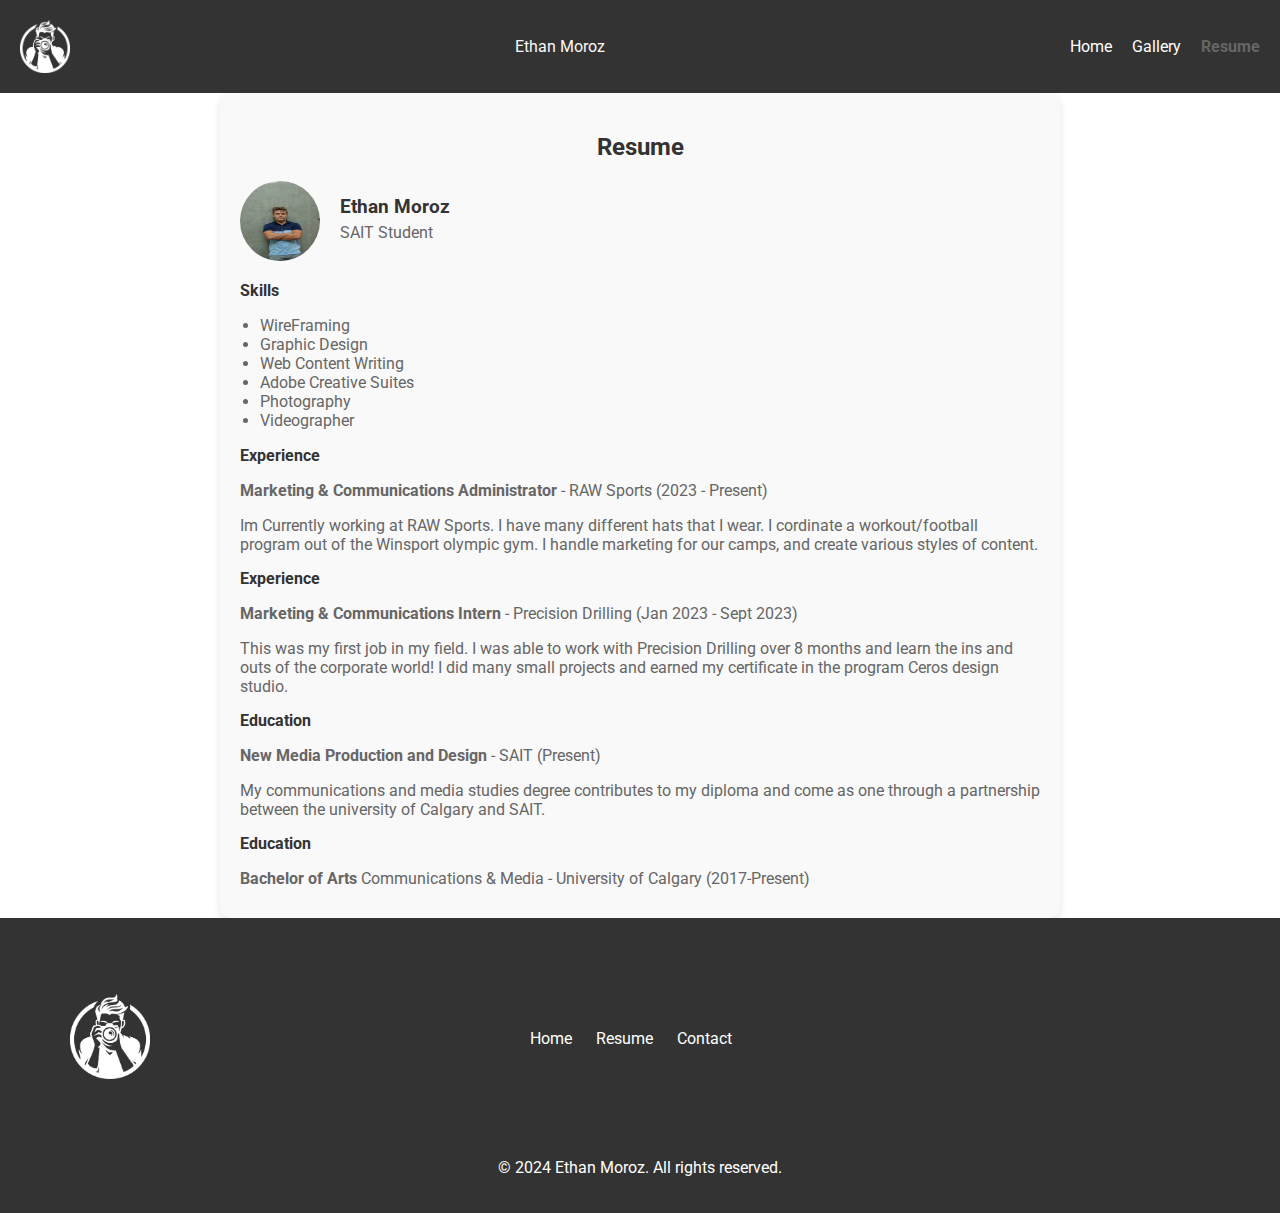
==== resume.html @ 7964a2b5 "commit" ====
<!DOCTYPE html>
<html lang="en">

<head>
    <meta charset="UTF-8">
    <meta name="viewport" content="width=device-width, initial-scale=1.0">
    <title>Photography Portfolio - Resume</title>
    <link href="https://fonts.googleapis.com/css2?family=Roboto:wght@400;700&display=swap" rel="stylesheet">
    <link rel="stylesheet" href="Stylesheet.css">
    <script src="Java.js"></script>
</head>

<body>
    <header>
        <div class="header">
            <a href="#" class="logo">
                <img src="Assets/Asset 2.png" alt="Logo">
            </a>
            <a href="#portfolio" class="logo">Ethan Moroz</a>
            <div class="header-right">
                <a href="Index.html">Home</a>
                <a href="Index.html">Gallery</a>
                <a class="active" href="resume.html">Resume</a>
            </div>
        </div>
    </header>

    <main>
        <section class="resume">
            <h2>Resume</h2>
            <div class="resume-content">
                <div class="profile">
                    <img src="Assets/Ethan Moroz Waist Up.jpg" alt="This is a circle profile pciture of me, crossing my arms and looking at the camera against a concrete backdrop.">
                    <div class="profile-info">
                        <h3>Ethan Moroz</h3>
                        <p>SAIT Student</p>
                    </div>
                </div>
                <div class="details">
                    <h4>Skills</h4>
                    <ul>
                        <li>WireFraming </li>
                        <li>Graphic Design</li>
                        <li>Web Content Writing</li>
                        <li>Adobe Creative Suites</li>
                        <li>Photography</li>
                        <li>Videographer</li>
                    </ul>
                    <h4>Experience</h4>
                    <p><strong>Marketing & Communications Administrator</strong> - RAW Sports (2023 - Present)</p>
                    <p>Im Currently working at RAW Sports. I have many different hats that I wear. I cordinate a workout/football program out of the Winsport olympic gym. I handle marketing for our camps, and create various styles of content.</p>
                     <h4>Experience</h4>
                    <p><strong>Marketing & Communications Intern</strong> - Precision Drilling (Jan 2023 - Sept 2023)</p>
                    <p>This was my first job in my field. I was able to work with Precision Drilling over 8 months and learn the ins and outs of the corporate world! I did many small projects and earned my certificate in the program Ceros design studio.</p>
                    <h4>Education</h4>
                    <p><strong>New Media Production and Design</strong> - SAIT (Present)</p>
                    <p>My communications and media studies degree contributes to my diploma and come as one through a partnership between the university of Calgary and SAIT.</p>
                    <h4>Education</h4>
                    <p><strong>Bachelor of Arts</strong> Communications & Media - University of Calgary (2017-Present)</p>
                    
                </div>
            </div>
        </section>
    </main>

    <footer>
        <div class="footer-content">
            <div class="footer-logo">
                <img src="Assets/Asset 2.png" alt="Logo">
            </div>
            <div class="footer-links">
                <ul>
                    <li><a href="Index.html">Home</a></li>
                    <li><a href="resume.html">Resume</a></li>
                    <li><a href="#contactPopup">Contact</a></li> 
                </ul>
            </div>

            <div id="contactPopup" class="popup">
                <h2>Contact Information</h2>
                <p>Phone: 587-438-3250<br>Email: Ethanmoroz@shaw.ca</p>
                <button id="closeBtn">Close</button>
            </div>

            <div class="footer-map">
                <iframe src="https://www.google.com/maps/embed?pb=!1m18!1m12!1m3!1d250910.2102212274!2d-114.20043518318518!3d51.04532447428753!2m3!1f0!2f0!3f0!3m2!1i1024!2i768!4f13.1!3m3!1m2!1s0x537170039f843fd5%3A0x266d3bb2f5edf07a!2sCalgary%2C%20AB%2C%20Canada!5e0!3m2!1sen!2sus!4v1618322193272!5m2!1sen!2sus" width="200" height="200" style="border:0;" allowfullscreen="" loading="lazy"></iframe>
            </div>
        </div>
        <div class="copyright">
            <p>&copy; 2024 Ethan Moroz. All rights reserved.</p>
        </div>
    </footer>

</body>

</html>
---- Stylesheet.css ----
body {
    font-family: 'Roboto', sans-serif;
    margin: 0;
    padding: 0;
}

.header {
    display: flex;
    justify-content: space-between;
    align-items: center;
    padding: 20px;
    background-color: #333;
}

.logo {
    display: flex;
    margin-right: 5px;
    align-items: center;
    text-decoration: none;
    color:#f9f9f9 
}

.logo img {
    width: 50px; 
    height: auto;
}

.header-right {
    display: flex;
}

.header-right a {
    margin-left: 20px; 
    text-decoration: none;
    color:#fff 
}

.header-right a.active {
    font-weight: bold; 
    color: #666;
}

h1 {
    margin-right: auto;
    color: #fff;
}

.nav-links ul {
    list-style-type: none;
    margin: 0;
    padding: 0;
}

.nav-links ul li {
    display: inline;
    margin-right: 20px; 
}

.nav-links ul li a {
    color: #fff;
    text-decoration: none;
}

.hero-banner {
    background-image: url('Asset\ 1-80.jpg');
    background-size: cover;
    background-position: center;
    height: 300px;
    display: flex;
    align-items: center;
    justify-content: center;
    text-align: center;
    color: #fff;
    position: relative;
    overflow: hidden;   
}

.hero-overlay {
    position: absolute;
    top: 0;
    left: 0;
    width: 100%;
    height: 100%;
    background-color: rgba(0, 0, 0, 0.5); 
}

.hero-image {
    position: absolute;
    top: 50%;
    left: 50%;
    transform: translate(-50%, -50%);
    min-width: 100%; 
    min-height: 100%;
    width: auto;
    height: auto;
    z-index: -1;
}

.content {
    position: relative; 
    z-index: 1;
    padding: 20px;
}

.gallery {
    display: grid;
    grid-template-columns: repeat(auto-fit, minmax(200px, 1fr));
    gap: 5px;
    filter: drop-shadow(12px 12px 15px black);
}

.gallery img {
    width: 100%;
    height: auto;
}

.footer {
    background-color: #333;
    color: #fff;
    padding: 20px 0;
    text-align: center;
}

.accordion-item {
    margin-bottom: 10px;
}

.accordion-btn {
    background-color: #333;
    color: #fff;
    padding: 10px;
    border: none;
    width: 100%;
    text-align: left;
    cursor: pointer;
    outline: none;
}

.accordion-content {
    display: none;
    background-color: #f9f9f9;
    padding: 10px;
}

.active {
    display: block;
}

.footer-links {
    text-align: center;
    margin-left: 122px;
}

.resume {
    max-width: 800px;
    margin: 0 auto;
    padding: 20px;
    background-color: #f9f9f9;
    border-radius: 10px;
    box-shadow: 0 4px 8px rgba(0, 0, 0, 0.1);
}

.resume h2 {
    text-align: center;
    color: #333;
}

.resume-content {
    margin-top: 20px;
}

.profile {
    display: flex;
    align-items: center;
    margin-bottom: 20px;
}

.profile img {
    width: 80px;
    height: 80px;
    border-radius: 50%;
    margin-right: 20px;
}

.profile-info h3 {
    margin: 0;
    color: #333;
}

.profile-info p {
    margin: 5px 0;
    color: #666;
}

.details h4 {
    margin-top: 15px;
    margin-bottom: 5px;
    color: #333;
}

.details ul {
    list-style-type: disc;
    padding-left: 20px;
    color: #666;
}

.details p {
    margin-bottom: 10px;
    color: #666;
}

footer {
    background-color: #333;
    color: #fff;
    padding: 20px 0;
    text-align: center;
}

.footer-content {
    display: flex;
    justify-content: space-between;
    align-items: center;
    max-width: 1200px;
    margin: 0 auto;
    text-align: center;
}

.footer-logo img {
    width: 80px;
    height: auto;
    margin-left: 30px;
}

.footer-links ul {
    list-style-type: none;
    margin: 0;
    padding: 0;
    text-align: center;
}

.footer-links ul li {
    display: inline;
    margin-right: 20px;
    text-align: center;
}

.footer-links ul li a {
    color: #fff;
    text-decoration: none;
    text-align: center;
}

.footer-map iframe {
    border: none;
    width: 200px;
    height: 200px;
    margin-right: 30px;
}

.footer-map {
    display: flex;
    justify-content: center;
    align-items: center;
}

.copyright {
    text-align: center;
    margin-top: 20px;
}

.popup {
    display: none;
    position: fixed;
    top: 50%;
    left: 50%;
    transform: translate(-50%, -50%);
    background-color: #fff;
    padding: 20px;
    border: 2px solid #000;
    z-index: 9999;
    width: 300px; 
    box-shadow: 0 0 10px rgba(0, 0, 0, 0.5); 
}

.popup h2 {
    margin-bottom: 10px;
    color: #333;
}

.popup p {
    margin-bottom: 20px;
}

.popup button {
    padding: 5px 10px;
    background-color: #333;
    color: #fff;
    border: none;
    cursor: pointer;
    outline: none;
}

.popup button:hover {
    background-color: #555;
}
.popup p {
    margin-bottom: 20px;
    color: #666; 
}
figcaption {
    font-size: 14px;
    color: #666;
    margin-top: 10px;
    text-align: center;
    background-color: #f9f9f9;
    padding: 10px;
    border-radius: 5px;
    box-shadow: 0 2px 4px rgba(0, 0, 0, 0.1);
}
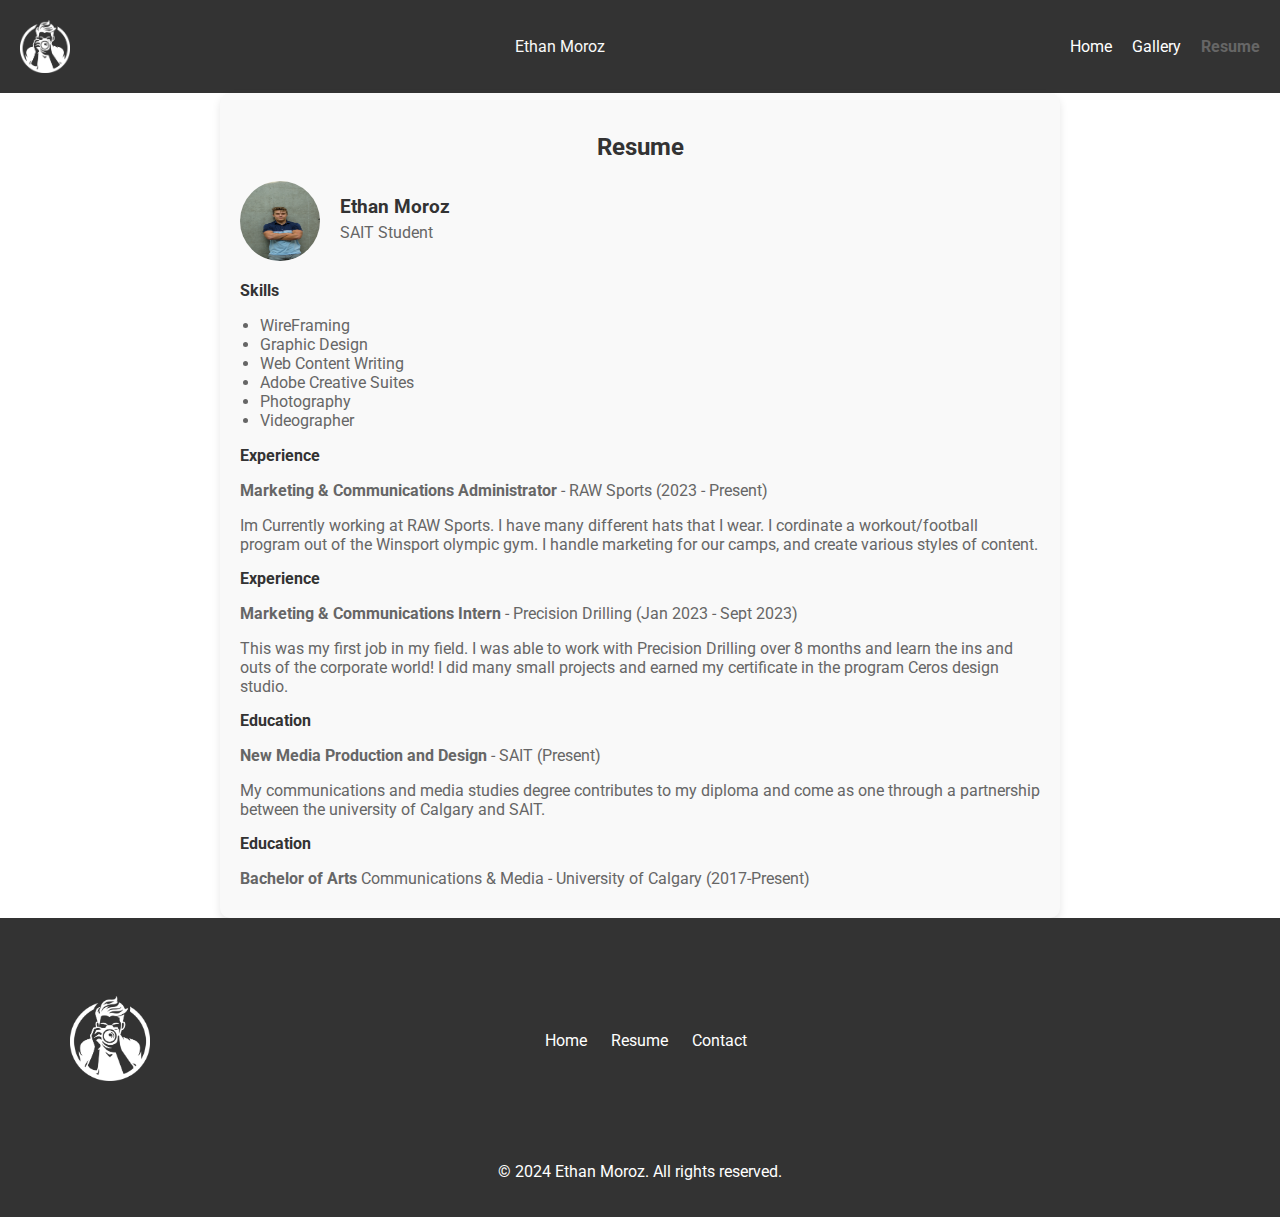
==== commit fed1187c: "Update resume.html" ====
--- a/resume.html
+++ b/resume.html
@@ -4,7 +4,7 @@
 <head>
     <meta charset="UTF-8">
     <meta name="viewport" content="width=device-width, initial-scale=1.0">
-    <title>Photography Portfolio - Resume</title>
+    <title>Ethan Moroz Portfolio - Resume</title>
     <link href="https://fonts.googleapis.com/css2?family=Roboto:wght@400;700&display=swap" rel="stylesheet">
     <link rel="stylesheet" href="Stylesheet.css">
     <script src="Java.js"></script>
@@ -18,8 +18,8 @@
             </a>
             <a href="#portfolio" class="logo">Ethan Moroz</a>
             <div class="header-right">
-                <a href="Index.html">Home</a>
-                <a href="Index.html">Gallery</a>
+                <a href="index.html">Home</a>
+                <a href="index.html">Gallery</a>
                 <a class="active" href="resume.html">Resume</a>
             </div>
         </div>
@@ -70,7 +70,7 @@
             </div>
             <div class="footer-links">
                 <ul>
-                    <li><a href="Index.html">Home</a></li>
+                    <li><a href="index.html">Home</a></li>
                     <li><a href="resume.html">Resume</a></li>
                     <li><a href="#contactPopup">Contact</a></li> 
                 </ul>
@@ -93,4 +93,4 @@
 
 </body>
 
-</html>+</html>
--- a/Stylesheet.css
+++ b/Stylesheet.css
@@ -250,18 +250,7 @@
     text-align: center;
 }
 
-.footer-map iframe {
-    border: none;
-    width: 200px;
-    height: 200px;
-    margin-right: 30px;
-}
-
-.footer-map {
-    display: flex;
-    justify-content: center;
-    align-items: center;
-}
+
 
 .copyright {
     text-align: center;
@@ -316,4 +305,4 @@
     padding: 10px;
     border-radius: 5px;
     box-shadow: 0 2px 4px rgba(0, 0, 0, 0.1);
-}+}
